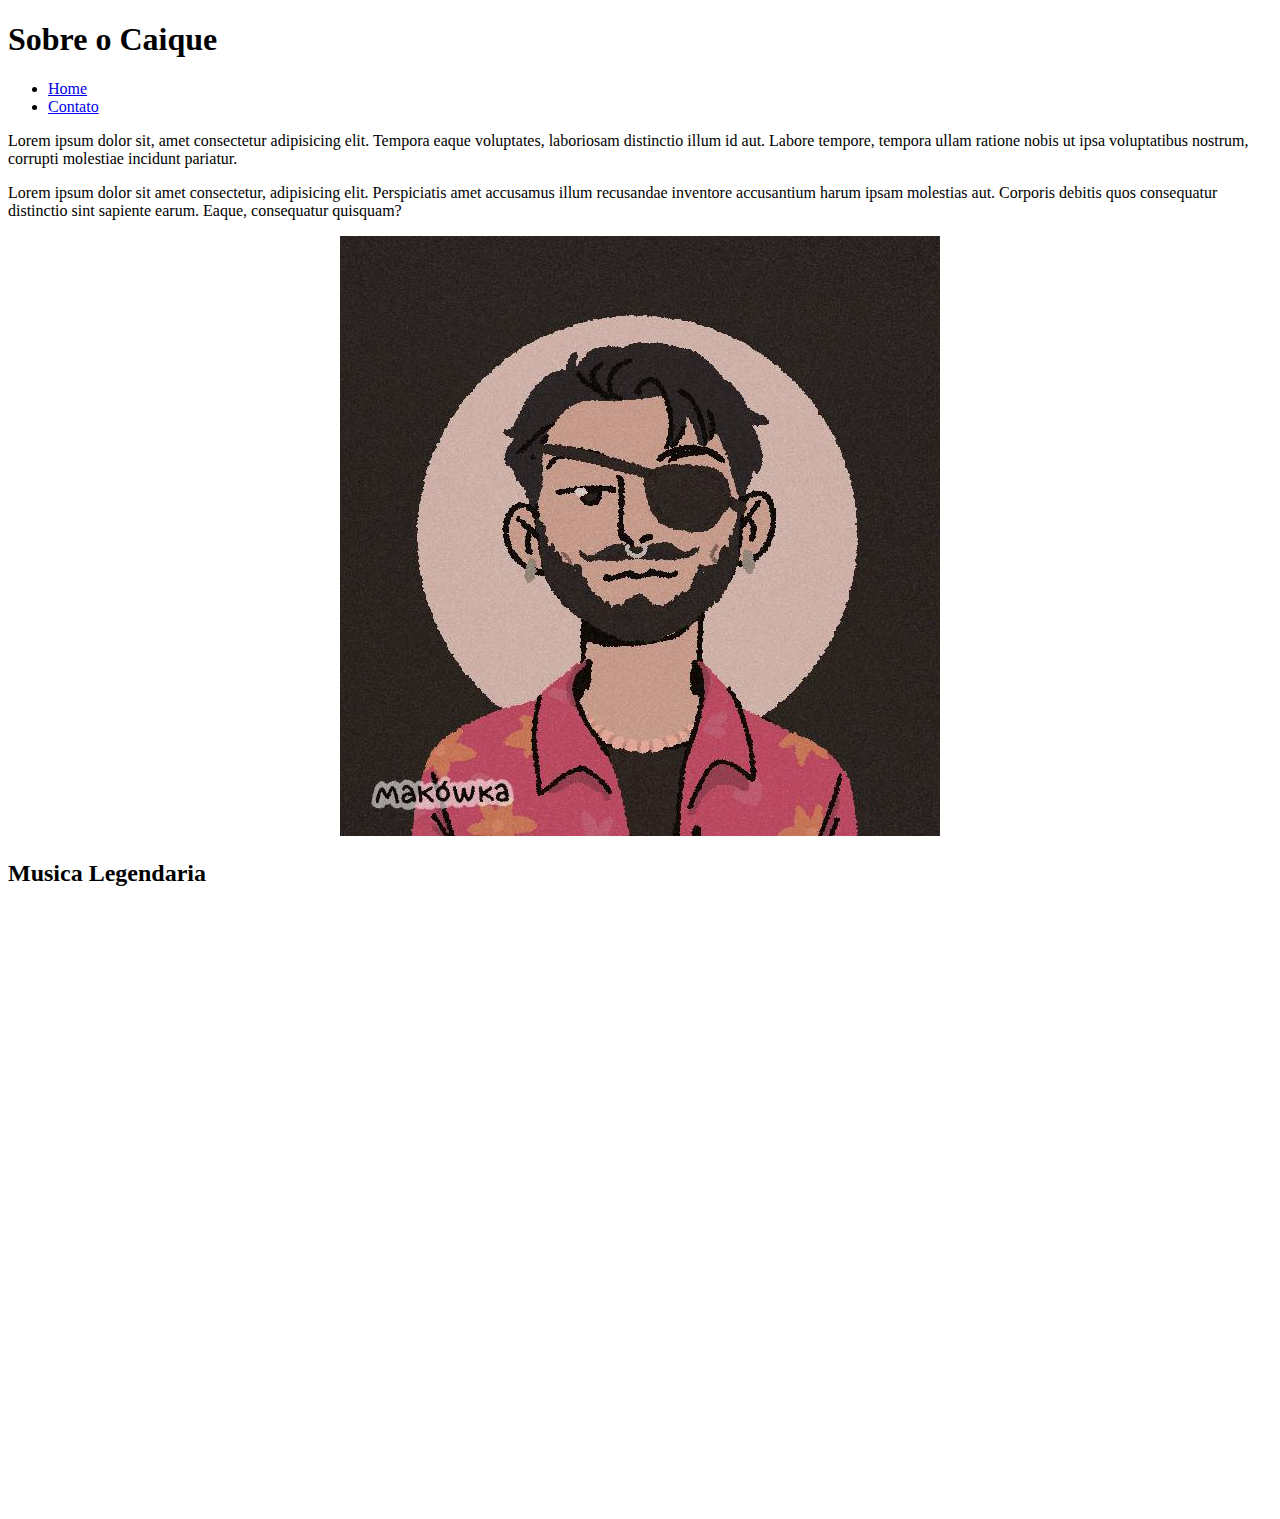
==== index.html @ 780a6db3 "Primeiras Paginas de Html" ====
<!DOCTYPE html>
<html lang="pt-br">
<head>
    <meta charset="UTF-8">
    <meta http-equiv="X-UA-Compatible" content="IE=edge">
    <meta name="viewport" content="width=device-width, initial-scale=1.0">
    <title>Meu Perfil</title>
</head>
<body>
    <h1>Sobre o Caique</h1>
    <ul>
        <li><a href="index.html">Home</a>
        </li>
        <li>
            <a href="contato.html">Contato</a>
        </li>
    </ul>
    <P>
     Lorem ipsum dolor sit, amet consectetur adipisicing elit.
    Tempora eaque voluptates, laboriosam distinctio illum id aut. Labore tempore, 
    tempora ullam ratione nobis ut ipsa voluptatibus nostrum, 
    corrupti molestiae incidunt pariatur.  
    </P>
    <p>
    Lorem ipsum dolor sit amet consectetur, adipisicing elit. Perspiciatis 
    amet accusamus illum recusandae inventore accusantium harum ipsam molestias aut. 
    Corporis debitis quos consequatur distinctio sint sapiente earum. Eaque, consequatur quisquam?
    </p>
    <center>
    <img src="assets/img/EUDESENHO.jpg" alt="Um desenho de um homem branco de cabelo preto e barba e piercing que sou eu">
    </center>
    <h2>Musica Legendaria</h2>
    <center>
    <iframe width="600" height="600" src="https://www.youtube.com/embed/3bNITQR4Uso" title="YouTube video player" frameborder="0" allow="accelerometer; autoplay; clipboard-write; encrypted-media; gyroscope; picture-in-picture" allowfullscreen></iframe>
    </center>
</body>
</html>
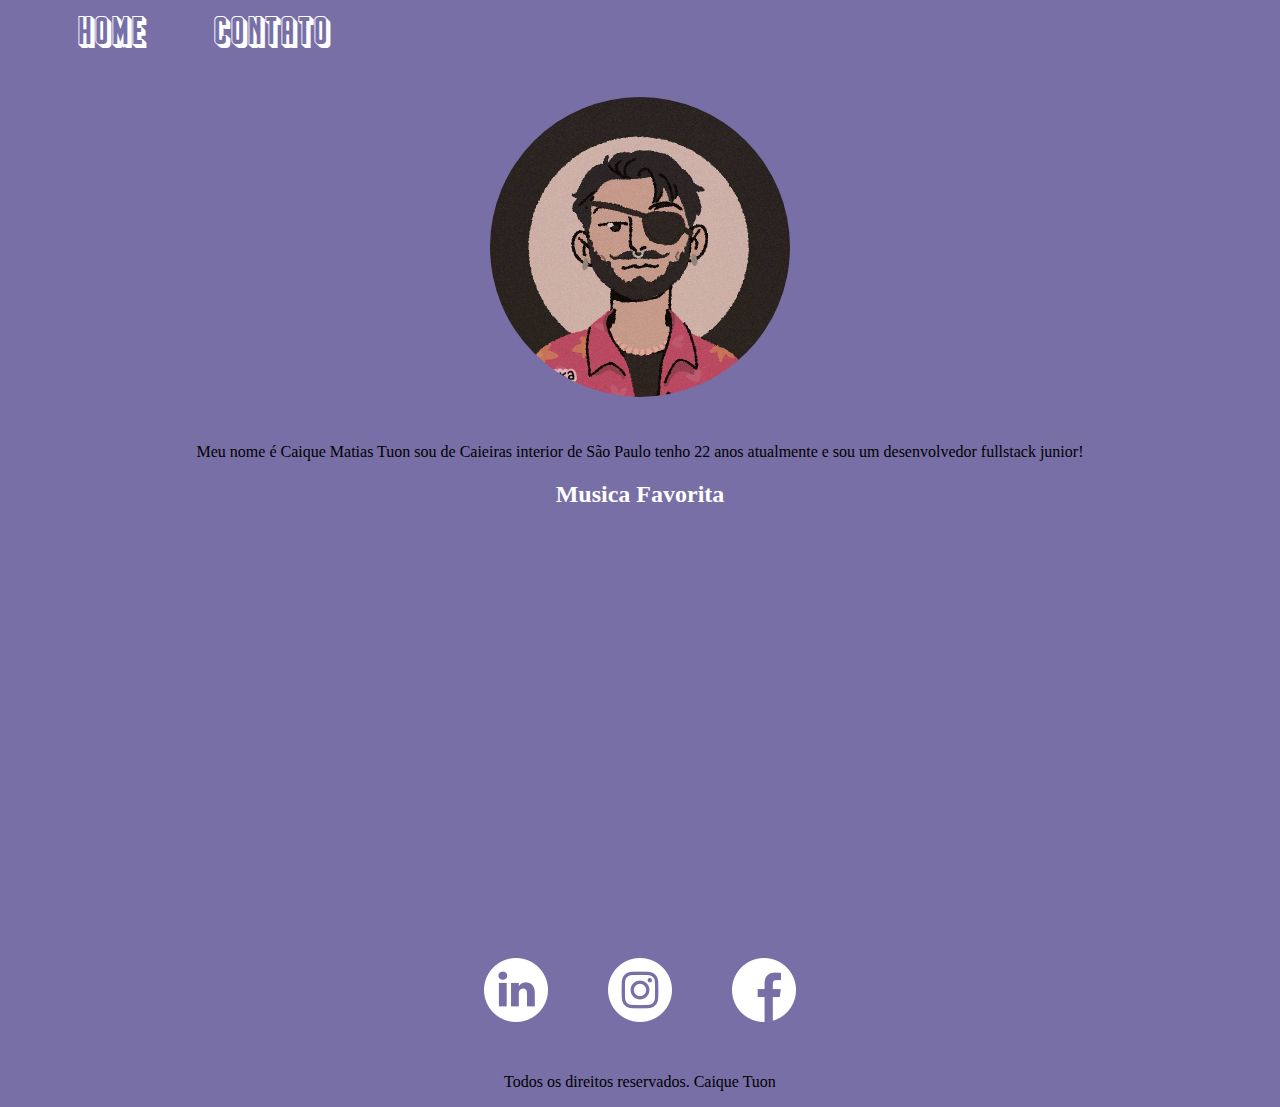
==== commit 98b2f255: "Usando Css pela primeira vez" ====
--- a/index.html
+++ b/index.html
@@ -6,32 +6,52 @@
     <meta name="viewport" content="width=device-width, initial-scale=1.0">
     <title>Meu Perfil</title>
 </head>
+
+<link rel="stylesheet" href="assets/css/style.css">
 <body>
-    <h1>Sobre o Caique</h1>
-    <ul>
-        <li><a href="index.html">Home</a>
+    
+    <ul class="fonteHC" id ="menu">
+        <li>
+            <a class="fonteHC" href = "index.html">
+            home
+            </a>
         </li>
         <li>
             <a href="contato.html">Contato</a>
         </li>
     </ul>
-    <P>
-     Lorem ipsum dolor sit, amet consectetur adipisicing elit.
-    Tempora eaque voluptates, laboriosam distinctio illum id aut. Labore tempore, 
-    tempora ullam ratione nobis ut ipsa voluptatibus nostrum, 
-    corrupti molestiae incidunt pariatur.  
-    </P>
-    <p>
-    Lorem ipsum dolor sit amet consectetur, adipisicing elit. Perspiciatis 
-    amet accusamus illum recusandae inventore accusantium harum ipsam molestias aut. 
-    Corporis debitis quos consequatur distinctio sint sapiente earum. Eaque, consequatur quisquam?
-    </p>
-    <center>
-    <img src="assets/img/EUDESENHO.jpg" alt="Um desenho de um homem branco de cabelo preto e barba e piercing que sou eu">
-    </center>
-    <h2>Musica Legendaria</h2>
-    <center>
-    <iframe width="600" height="600" src="https://www.youtube.com/embed/3bNITQR4Uso" title="YouTube video player" frameborder="0" allow="accelerometer; autoplay; clipboard-write; encrypted-media; gyroscope; picture-in-picture" allowfullscreen></iframe>
-    </center>
+   
+      <div class="container ">
+            <img class="br-50 p-30 wh-300" src="assets/img/EUDESENHO.jpg" alt="Um desenho de um homem branco de cabelo preto e barba e piercing que sou eu"> 
+            
+      </div>
+    
+    <P class = "center">
+        Meu nome é Caique Matias Tuon sou de Caieiras interior de São Paulo tenho 22 anos atualmente e sou um desenvolvedor fullstack junior!
+       </P>
+   
+    <div class="center subTitle">
+    <h2>Musica Favorita</h2> 
+    </div>
+    <div class="container">
+    <iframe width="400" height="400" src="https://www.youtube.com/embed/3bNITQR4Uso" title="YouTube video player" frameborder="0" allow="accelerometer; autoplay; clipboard-write; encrypted-media; gyroscope; picture-in-picture" allowfullscreen></iframe>
+    </div>
+    <footer>
+        <div class = "container">
+            <a href="https://www.linkedin.com/in/caiquetuon/">
+                <img class="tm-socials p-30" src="assets/img/linkedin.png" alt="logo do linkedin">
+            </a>
+            <a href="https://www.instagram.com/tuoncaique/">
+                <img class="tm-socials p-30" src="assets/img/instagram.png" alt="logo do instagram">
+            </a>
+            <a href="https://www.facebook.com/caique.tuon.7">
+                <img class="tms-socials p-30" src="assets/img/facebook.png" alt="logo do facebook">
+            </a>
+            
+        </div>
+        <p class="center">
+            Todos os direitos reservados. Caique Tuon
+        </p>
+    </footer>
 </body>
 </html>--- a/assets/css/style.css
+++ b/assets/css/style.css
@@ -0,0 +1,67 @@
+/*Estilos da pagina index.html*/
+@font-face {
+    font-family:"fonteHC" ;
+    src: url("../fonts/Franchise.ttf");
+}
+
+body{
+    background-color: #786fa6 ;
+}
+.center{
+    text-align: center;
+}
+
+.container{
+    font-size:large;
+    display: flex;
+    flex-flow: row;
+    justify-content: center;
+    align-items: center;
+}
+#menu li{
+    display: inline;
+    padding: 30px;
+    text-decoration: none;
+}
+
+#menu li a{
+    text-decoration: none;
+    font-size: 40px;
+    font-family:"fonteHC";
+    color: white;
+
+}
+#menu li a:hover{
+    color: gray;
+}
+#sobremim{
+    font-family: "fonteHC";
+
+}
+.br-50{
+    border-radius: 50%;
+}
+.p-30{
+    padding: 30px;
+}
+.wh-300{
+    width: 300px;
+    height: 300px;
+}
+#h1 {
+    font-family: "fonteHC";
+    font-size: medium;
+}
+.tm-social{
+    padding: 30%;
+
+}
+.subTitle{
+    color: white;
+}
+.margemLeft{
+    margin-left: 50px;
+}
+#findMe{
+    font-family: Arial, sans-serif;
+}